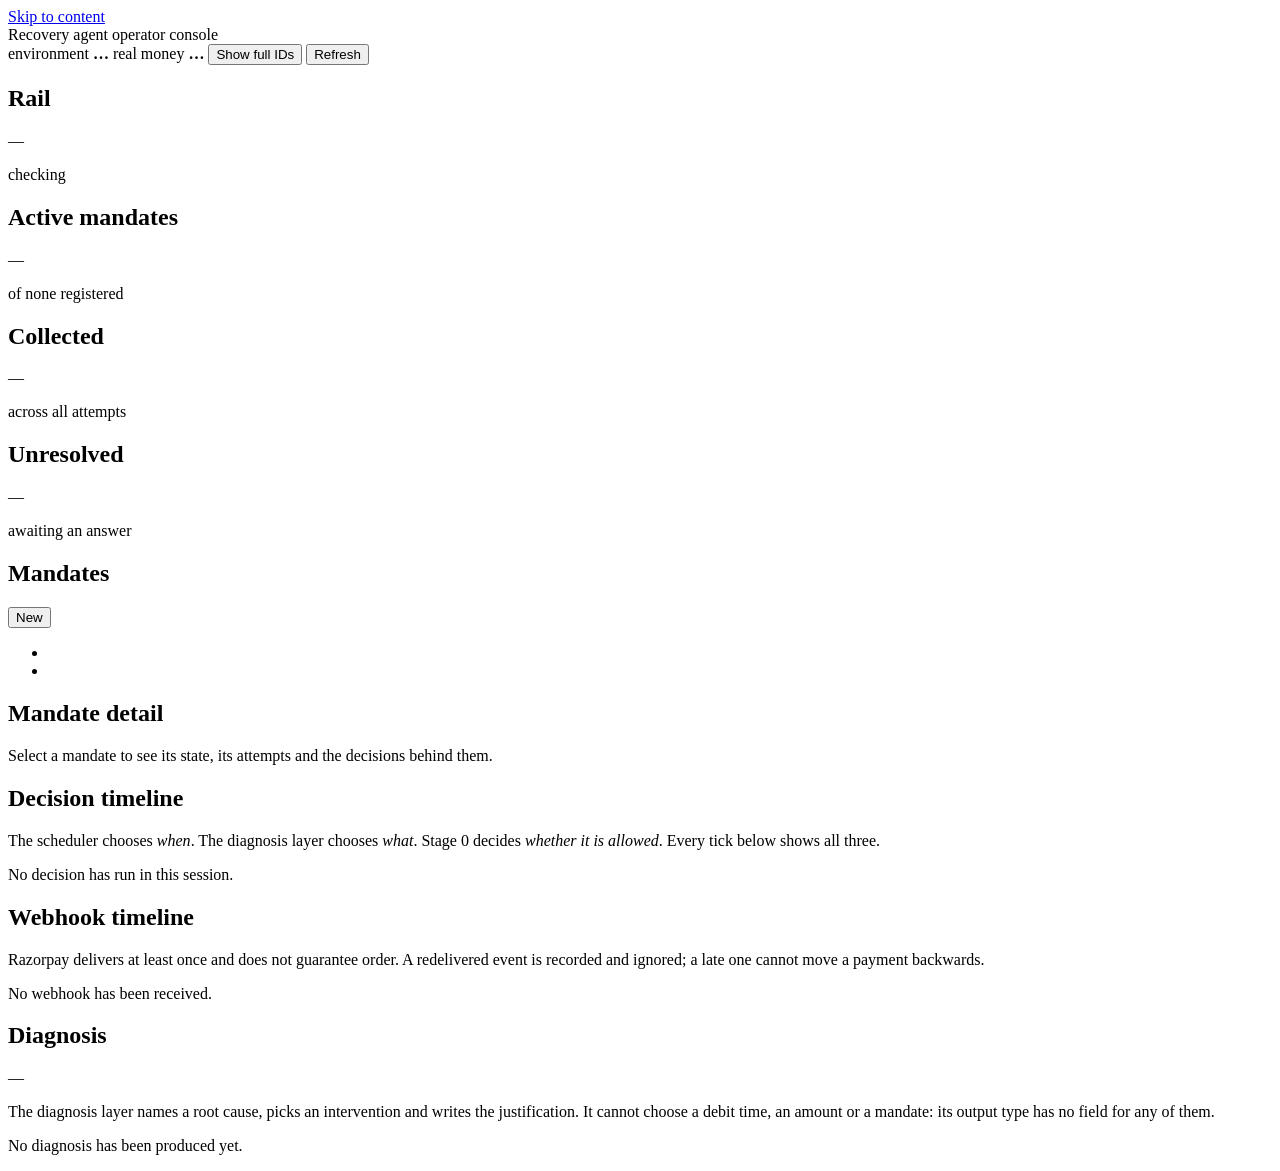
==== live/console/index.html @ c9152489 "Add live Razorpay integration architecture Modified agent/tests/test_layer_isolation.py: - Added L1 " ====
<!doctype html>
<html lang="en">
<head>
<meta charset="utf-8">
<meta name="viewport" content="width=device-width, initial-scale=1">
<title>Recovery agent — operator console</title>
<meta name="robots" content="noindex">
<link rel="stylesheet" href="/app.css">
</head>
<body>

<a class="skip" href="#main">Skip to content</a>

<header class="bar" id="bar">
  <div class="bar-in">
    <div class="brand">
      <span class="dot" id="live-dot" aria-hidden="true"></span>
      <span class="brand-name">Recovery agent</span>
      <span class="brand-sub">operator console</span>
    </div>
    <div class="bar-right">
      <span class="env" id="env-chip" data-state="loading">
        <span class="env-label">environment</span>
        <strong id="env-value">…</strong>
      </span>
      <span class="env" id="debit-chip" data-state="loading">
        <span class="env-label">real money</span>
        <strong id="debit-value">…</strong>
      </span>
      <button class="btn ghost" id="reveal-toggle" type="button"
              aria-pressed="false">Show full IDs</button>
      <button class="btn ghost" id="refresh" type="button">Refresh</button>
    </div>
  </div>
  <p class="bar-note" id="debit-reason"></p>
</header>

<main id="main">

  <!-- ------------------------------------------------------- status row -->
  <section class="grid stats" aria-label="System status">
    <article class="tile">
      <h2>Rail</h2>
      <p class="tile-value" id="stat-rail">—</p>
      <p class="tile-note" id="stat-rail-note">checking</p>
    </article>
    <article class="tile">
      <h2>Active mandates</h2>
      <p class="tile-value" id="stat-mandates">—</p>
      <p class="tile-note" id="stat-mandates-note">of none registered</p>
    </article>
    <article class="tile">
      <h2>Collected</h2>
      <p class="tile-value" id="stat-collected">—</p>
      <p class="tile-note" id="stat-collected-note">across all attempts</p>
    </article>
    <article class="tile">
      <h2>Unresolved</h2>
      <p class="tile-value" id="stat-unresolved">—</p>
      <p class="tile-note" id="stat-unresolved-note">awaiting an answer</p>
    </article>
  </section>

  <div class="split">

    <!-- ------------------------------------------------------- mandates -->
    <section class="panel" aria-labelledby="h-mandates">
      <div class="panel-head">
        <h2 id="h-mandates">Mandates</h2>
        <button class="btn small" id="new-mandate" type="button">New</button>
      </div>
      <ul class="mandates" id="mandate-list" aria-live="polite">
        <li class="skeleton-row"><span class="sk sk-a"></span><span class="sk sk-b"></span></li>
        <li class="skeleton-row"><span class="sk sk-a"></span><span class="sk sk-b"></span></li>
      </ul>
      <p class="empty" id="mandate-empty" hidden>
        No mandate is registered yet. <button class="link" id="empty-new" type="button">Register one</button>
        to see the decision chain run.
      </p>
    </section>

    <!-- -------------------------------------------------------- detail -->
    <section class="panel detail" aria-labelledby="h-detail">
      <div class="panel-head">
        <h2 id="h-detail">Mandate detail</h2>
        <div class="actions" id="detail-actions" hidden>
          <button class="btn small" id="act-authorize" type="button" hidden>Simulate customer authorisation</button>
          <button class="btn small" id="act-decide" type="button">Run a decision tick</button>
          <button class="btn small ghost" id="act-advance" type="button" hidden>Advance 12h</button>
          <button class="btn small ghost" id="act-reconcile" type="button">Reconcile</button>
          <button class="btn small danger" id="act-cancel" type="button">Cancel mandate</button>
        </div>
      </div>

      <p class="empty" id="detail-empty">Select a mandate to see its state, its attempts and the decisions behind them.</p>

      <div id="detail-body" hidden>
        <dl class="facts" id="detail-facts"></dl>

        <h3 class="sub">Payment lifecycle</h3>
        <ol class="lifecycle" id="lifecycle" aria-label="Payment lifecycle"></ol>

        <h3 class="sub">Attempts</h3>
        <div class="tablewrap">
          <table class="tbl" id="attempt-table">
            <thead>
              <tr><th>State</th><th>Amount</th><th>Target hour</th><th>Outcome</th>
                  <th>Order</th><th>Payment</th></tr>
            </thead>
            <tbody></tbody>
          </table>
        </div>
        <p class="empty small" id="attempt-empty" hidden>No debit has been attempted for this mandate.</p>
      </div>
    </section>
  </div>

  <div class="split">
    <!-- ------------------------------------------------------ decisions -->
    <section class="panel" aria-labelledby="h-decisions">
      <div class="panel-head">
        <h2 id="h-decisions">Decision timeline</h2>
      </div>
      <p class="lead">
        The scheduler chooses <em>when</em>. The diagnosis layer chooses
        <em>what</em>. Stage&nbsp;0 decides <em>whether it is allowed</em>.
        Every tick below shows all three.
      </p>
      <ol class="timeline" id="decision-list"></ol>
      <p class="empty" id="decision-empty">No decision has run in this session.</p>
    </section>

    <!-- -------------------------------------------------------- webhooks -->
    <section class="panel" aria-labelledby="h-events">
      <div class="panel-head">
        <h2 id="h-events">Webhook timeline</h2>
      </div>
      <p class="lead">
        Razorpay delivers at least once and does not guarantee order. A
        redelivered event is recorded and ignored; a late one cannot move a
        payment backwards.
      </p>
      <ol class="events" id="event-list"></ol>
      <p class="empty" id="event-empty">No webhook has been received.</p>
    </section>
  </div>

  <!-- ----------------------------------------------------------- LLM -->
  <section class="panel" aria-labelledby="h-llm">
    <div class="panel-head">
      <h2 id="h-llm">Diagnosis</h2>
      <span class="badge muted" id="llm-source">—</span>
    </div>
    <p class="lead constraint">
      The diagnosis layer names a root cause, picks an intervention and writes
      the justification. It cannot choose a debit time, an amount or a mandate:
      its output type has no field for any of them.
    </p>
    <div class="llm" id="llm-body">
      <p class="empty">No diagnosis has been produced yet.</p>
    </div>
  </section>

</main>

<!-- ------------------------------------------------------------- dialog -->
<dialog id="register-dialog" aria-labelledby="reg-title">
  <form method="dialog" id="register-form">
    <h2 id="reg-title">Register a mandate</h2>
    <p class="dialog-note" id="reg-note"></p>

    <label for="reg-name">Customer name</label>
    <input id="reg-name" name="name" required autocomplete="off" value="Demo Customer">

    <label for="reg-email">Email</label>
    <input id="reg-email" name="email" type="email" required autocomplete="off"
           value="demo@example.com">

    <label for="reg-contact">Contact</label>
    <input id="reg-contact" name="contact" required autocomplete="off"
           value="+919000000000">

    <div class="row">
      <div>
        <label for="reg-amount">Debit amount (paise)</label>
        <input id="reg-amount" name="charge_amount_paise" type="number"
               min="100" step="1" required value="100">
        <p class="hint">Razorpay's documented minimum is 100 paise.</p>
      </div>
      <div>
        <label for="reg-max">Mandate ceiling (paise)</label>
        <input id="reg-max" name="max_amount_paise" type="number"
               min="500" step="1" required value="150000">
        <p class="hint">The most the customer authorises per debit.</p>
      </div>
    </div>

    <div class="row">
      <div>
        <label for="reg-salary">Estimated monthly income</label>
        <input id="reg-salary" name="est_salary" type="number" min="0"
               step="1" required value="30000">
        <p class="hint">Cold-start prior. An assumption, not a measurement.</p>
      </div>
      <div>
        <label for="reg-payday">Estimated payday (day of cycle)</label>
        <input id="reg-payday" name="est_payday" type="number" min="0" max="31"
               step="1" required value="3">
        <p class="hint">The belief filter sharpens this from outcomes.</p>
      </div>
    </div>

    <p class="form-error" id="reg-error" hidden></p>

    <div class="dialog-actions">
      <button class="btn ghost" value="cancel" type="submit">Cancel</button>
      <button class="btn" id="reg-submit" value="create" type="submit">Create</button>
    </div>
  </form>
</dialog>

<dialog id="confirm-dialog" aria-labelledby="confirm-title">
  <form method="dialog">
    <h2 id="confirm-title">Cancel this mandate?</h2>
    <p class="dialog-note">
      This deletes the token at Razorpay. The customer would have to authorise
      a new mandate before any further debit. It cannot be undone.
    </p>
    <div class="dialog-actions">
      <button class="btn ghost" value="no" type="submit">Keep it</button>
      <button class="btn danger" value="yes" type="submit">Cancel mandate</button>
    </div>
  </form>
</dialog>

<div class="toasts" id="toasts" aria-live="polite" aria-atomic="false"></div>

<script src="/app.js"></script>
</body>
</html>
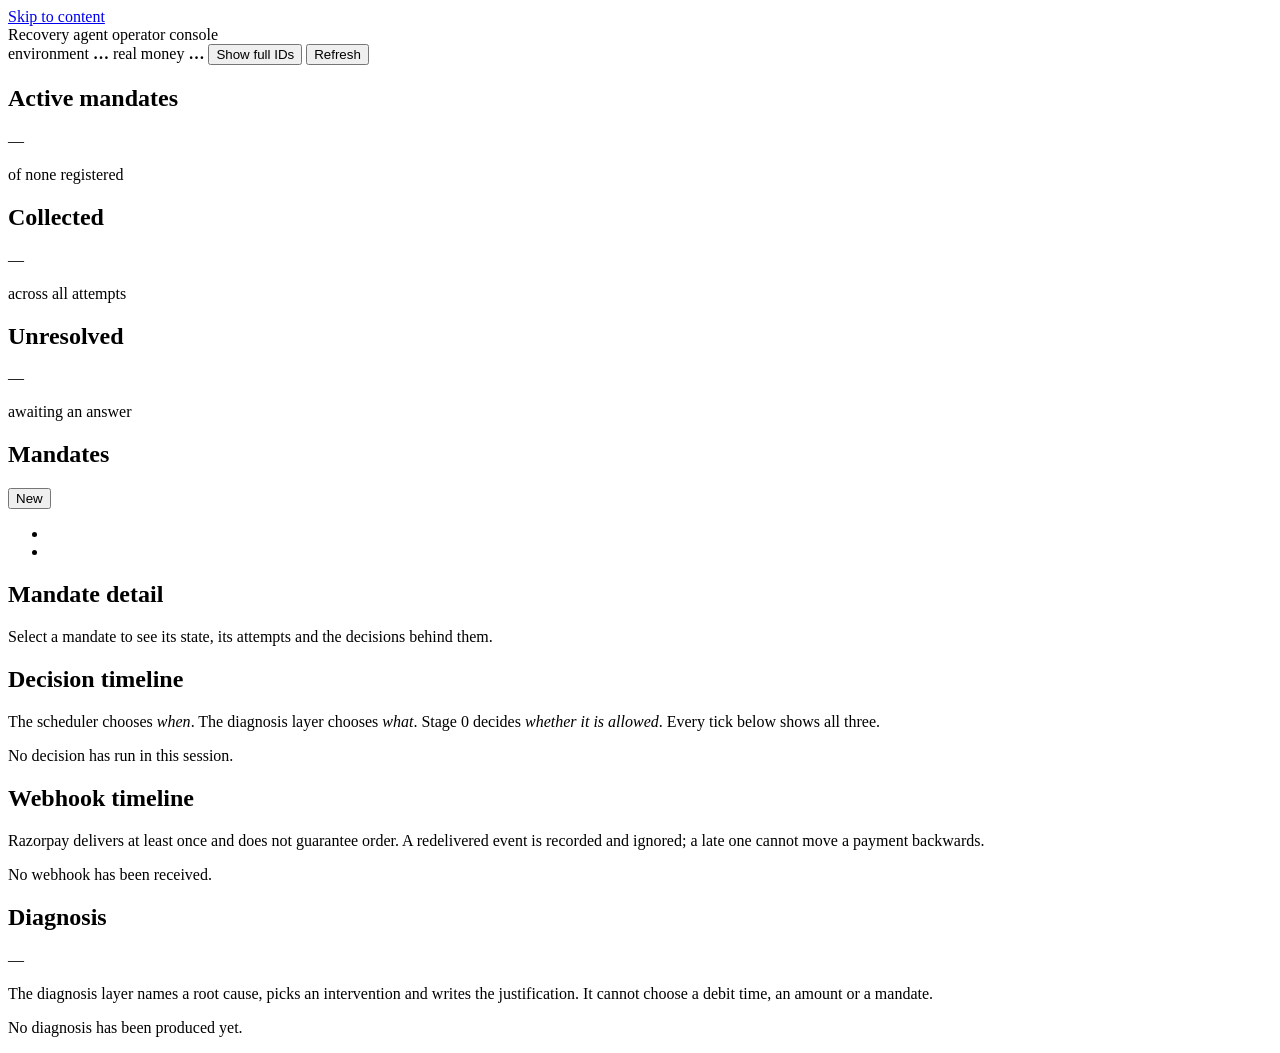
==== commit 083375ba: "Add production-grade Razorpay integration Live integration architecture added. `live/` holds durable" ====
--- a/live/console/index.html
+++ b/live/console/index.html
@@ -39,11 +39,6 @@
 
   <!-- ------------------------------------------------------- status row -->
   <section class="grid stats" aria-label="System status">
-    <article class="tile">
-      <h2>Rail</h2>
-      <p class="tile-value" id="stat-rail">—</p>
-      <p class="tile-note" id="stat-rail-note">checking</p>
-    </article>
     <article class="tile">
       <h2>Active mandates</h2>
       <p class="tile-value" id="stat-mandates">—</p>
@@ -153,8 +148,7 @@
     </div>
     <p class="lead constraint">
       The diagnosis layer names a root cause, picks an intervention and writes
-      the justification. It cannot choose a debit time, an amount or a mandate:
-      its output type has no field for any of them.
+      the justification. It cannot choose a debit time, an amount or a mandate.
     </p>
     <div class="llm" id="llm-body">
       <p class="empty">No diagnosis has been produced yet.</p>
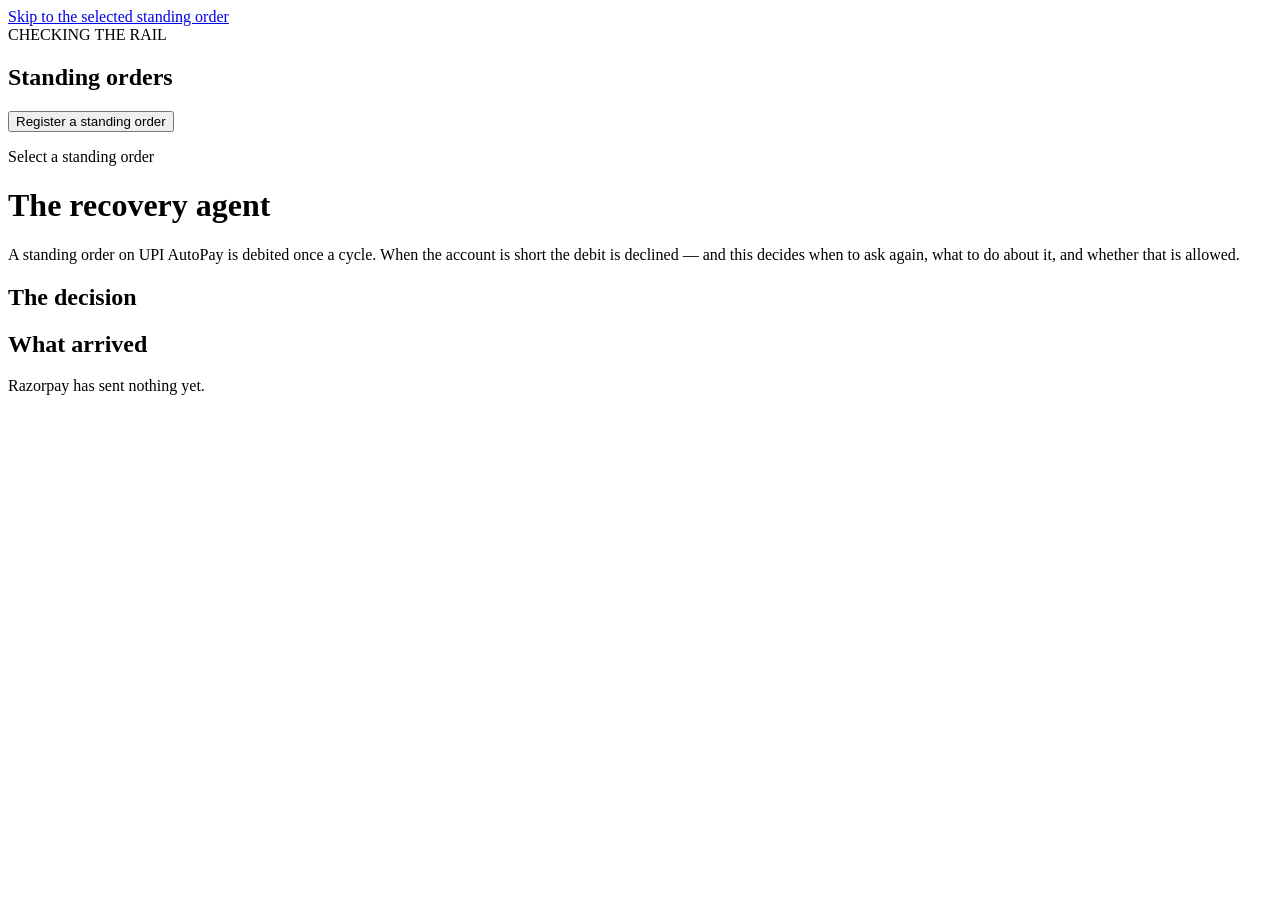
==== commit d0b628a1: "Rebuild the operator console around the authority spine The console was a card grid: seven panels of" ====
--- a/live/console/index.html
+++ b/live/console/index.html
@@ -3,176 +3,135 @@
 <head>
 <meta charset="utf-8">
 <meta name="viewport" content="width=device-width, initial-scale=1">
-<title>Recovery agent — operator console</title>
+<title>Recovery agent — standing orders</title>
 <meta name="robots" content="noindex">
+<!-- NO REMOTE ASSET. `api.py` serves this page under
+     `default-src 'none'; style-src 'self'` with no `font-src`, so a webfont
+     link would fail silently and the page would fall back with no error. The
+     type register comes from weight, scale and tracking on system stacks. -->
 <link rel="stylesheet" href="/app.css">
 </head>
 <body>
 
-<a class="skip" href="#main">Skip to content</a>
-
-<header class="bar" id="bar">
-  <div class="bar-in">
-    <div class="brand">
-      <span class="dot" id="live-dot" aria-hidden="true"></span>
-      <span class="brand-name">Recovery agent</span>
-      <span class="brand-sub">operator console</span>
-    </div>
-    <div class="bar-right">
-      <span class="env" id="env-chip" data-state="loading">
-        <span class="env-label">environment</span>
-        <strong id="env-value">…</strong>
-      </span>
-      <span class="env" id="debit-chip" data-state="loading">
-        <span class="env-label">real money</span>
-        <strong id="debit-value">…</strong>
-      </span>
-      <button class="btn ghost" id="reveal-toggle" type="button"
-              aria-pressed="false">Show full IDs</button>
-      <button class="btn ghost" id="refresh" type="button">Refresh</button>
-    </div>
-  </div>
-  <p class="bar-note" id="debit-reason"></p>
-</header>
-
-<main id="main">
-
-  <!-- ------------------------------------------------------- status row -->
-  <section class="grid stats" aria-label="System status">
-    <article class="tile">
-      <h2>Active mandates</h2>
-      <p class="tile-value" id="stat-mandates">—</p>
-      <p class="tile-note" id="stat-mandates-note">of none registered</p>
-    </article>
-    <article class="tile">
-      <h2>Collected</h2>
-      <p class="tile-value" id="stat-collected">—</p>
-      <p class="tile-note" id="stat-collected-note">across all attempts</p>
-    </article>
-    <article class="tile">
-      <h2>Unresolved</h2>
-      <p class="tile-value" id="stat-unresolved">—</p>
-      <p class="tile-note" id="stat-unresolved-note">awaiting an answer</p>
-    </article>
-  </section>
-
-  <div class="split">
-
-    <!-- ------------------------------------------------------- mandates -->
-    <section class="panel" aria-labelledby="h-mandates">
-      <div class="panel-head">
-        <h2 id="h-mandates">Mandates</h2>
-        <button class="btn small" id="new-mandate" type="button">New</button>
-      </div>
-      <ul class="mandates" id="mandate-list" aria-live="polite">
-        <li class="skeleton-row"><span class="sk sk-a"></span><span class="sk sk-b"></span></li>
-        <li class="skeleton-row"><span class="sk sk-a"></span><span class="sk sk-b"></span></li>
-      </ul>
-      <p class="empty" id="mandate-empty" hidden>
-        No mandate is registered yet. <button class="link" id="empty-new" type="button">Register one</button>
-        to see the decision chain run.
+<a class="skip" href="#order">Skip to the selected standing order</a>
+
+<!-- ===================================================================
+     THE ENVIRONMENT. A full-bleed ruled line, not a badge. Offline it is
+     paper-toned; live it turns the band solid and recolours the page. The
+     environment is the loudest thing here on purpose.
+     =================================================================== -->
+<div class="env" id="env" data-mode="loading">
+  <span class="env-state" id="env-state">CHECKING THE RAIL</span>
+  <span class="env-reason" id="env-reason"></span>
+  <span class="env-clock" id="env-clock"></span>
+</div>
+
+<div class="shell">
+
+  <!-- =================================================================
+       THE ORDERS. Navigation, and the only list on the first screen.
+       ================================================================= -->
+  <nav class="orders" aria-labelledby="orders-h">
+    <h2 id="orders-h">Standing orders</h2>
+    <ul id="order-list"></ul>
+    <p class="orders-empty" id="orders-empty" hidden>
+      Nothing is registered.
+      <button class="link" id="empty-new" type="button">Register a standing order</button>
+      to watch the chain run.
+    </p>
+    <div class="portfolio" id="portfolio" hidden>
+      <div><dt>Collected</dt><dd id="pf-collected">—</dd></div>
+      <div><dt>Attempts collected</dt><dd id="pf-attempts">—</dd></div>
+      <div><dt>Awaiting an answer</dt><dd id="pf-open">—</dd></div>
+    </div>
+    <button class="link add" id="new-order" type="button">Register a standing order</button>
+  </nav>
+
+  <main id="order">
+
+    <!-- ===============================================================
+         THE ANSWER. Which order, what happened, and the chain behind it.
+         =============================================================== -->
+    <header class="head">
+      <div class="head-top">
+        <p class="ident" id="ident">Select a standing order</p>
+        <div class="acts" id="acts" hidden>
+          <button class="act" id="act-authorize" type="button" hidden>Simulate authorisation</button>
+          <button class="act" id="act-advance" type="button" hidden>Advance 12 hours</button>
+          <button class="act" id="act-reconcile" type="button">Reconcile</button>
+          <!-- The only control that can move money. Its treatment changes
+               with what the rail can actually do; see `describeDecide`. -->
+          <button class="act decide" id="act-decide" type="button">Run a decision tick</button>
+        </div>
+      </div>
+
+      <h1 class="answer" id="answer">The recovery agent</h1>
+      <p class="because" id="because">
+        A standing order on UPI AutoPay is debited once a cycle. When the
+        account is short the debit is declined — and this decides when to ask
+        again, what to do about it, and whether that is allowed.
       </p>
+      <p class="blocked" id="blocked" hidden></p>
+    </header>
+
+    <!-- ===============================================================
+         THE SPINE. The defining object: one rule, seven authorities.
+         Razorpay → belief → scheduler WHEN → diagnosis WHAT →
+         Stage 0 WHETHER → provider → webhook.
+         =============================================================== -->
+    <section class="spine-wrap" aria-labelledby="spine-h">
+      <h2 id="spine-h" class="sec">The decision</h2>
+      <ol class="spine" id="spine"></ol>
+      <p class="spine-note" id="spine-note" hidden></p>
     </section>
 
-    <!-- -------------------------------------------------------- detail -->
-    <section class="panel detail" aria-labelledby="h-detail">
-      <div class="panel-head">
-        <h2 id="h-detail">Mandate detail</h2>
-        <div class="actions" id="detail-actions" hidden>
-          <button class="btn small" id="act-authorize" type="button" hidden>Simulate customer authorisation</button>
-          <button class="btn small" id="act-decide" type="button">Run a decision tick</button>
-          <button class="btn small ghost" id="act-advance" type="button" hidden>Advance 12h</button>
-          <button class="btn small ghost" id="act-reconcile" type="button">Reconcile</button>
-          <button class="btn small danger" id="act-cancel" type="button">Cancel mandate</button>
-        </div>
-      </div>
-
-      <p class="empty" id="detail-empty">Select a mandate to see its state, its attempts and the decisions behind them.</p>
-
-      <div id="detail-body" hidden>
-        <dl class="facts" id="detail-facts"></dl>
-
-        <h3 class="sub">Payment lifecycle</h3>
-        <ol class="lifecycle" id="lifecycle" aria-label="Payment lifecycle"></ol>
-
-        <h3 class="sub">Attempts</h3>
-        <div class="tablewrap">
-          <table class="tbl" id="attempt-table">
-            <thead>
-              <tr><th>State</th><th>Amount</th><th>Target hour</th><th>Outcome</th>
-                  <th>Order</th><th>Payment</th></tr>
-            </thead>
-            <tbody></tbody>
-          </table>
-        </div>
-        <p class="empty small" id="attempt-empty" hidden>No debit has been attempted for this mandate.</p>
-      </div>
+    <!-- ===============================================================
+         WHAT ARRIVED. Below the fold on purpose.
+         =============================================================== -->
+    <section class="events-wrap" aria-labelledby="events-h">
+      <h2 id="events-h" class="sec">What arrived</h2>
+      <ol class="rejected" id="rejected-list"></ol>
+      <ol class="events" id="event-list" aria-live="polite"></ol>
+      <p class="none" id="events-none">Razorpay has sent nothing yet.</p>
     </section>
-  </div>
-
-  <div class="split">
-    <!-- ------------------------------------------------------ decisions -->
-    <section class="panel" aria-labelledby="h-decisions">
-      <div class="panel-head">
-        <h2 id="h-decisions">Decision timeline</h2>
-      </div>
-      <p class="lead">
-        The scheduler chooses <em>when</em>. The diagnosis layer chooses
-        <em>what</em>. Stage&nbsp;0 decides <em>whether it is allowed</em>.
-        Every tick below shows all three.
-      </p>
-      <ol class="timeline" id="decision-list"></ol>
-      <p class="empty" id="decision-empty">No decision has run in this session.</p>
+
+    <!-- ===============================================================
+         THE ORDER ITSELF.
+         =============================================================== -->
+    <section class="facts-wrap" aria-labelledby="facts-h" id="facts-wrap" hidden>
+      <h2 id="facts-h" class="sec">The standing order</h2>
+      <dl class="facts" id="facts"></dl>
+      <details class="prov">
+        <summary>Provider record and state history</summary>
+        <dl class="facts thin" id="facts-provider"></dl>
+        <ol class="history" id="history"></ol>
+      </details>
+      <div class="danger-zone" id="danger-zone" hidden>
+        <button class="act quiet" id="reveal-toggle" type="button" aria-pressed="false">Show full identifiers</button>
+        <button class="act cancel" id="act-cancel" type="button">Cancel this standing order</button>
+      </div>
     </section>
-
-    <!-- -------------------------------------------------------- webhooks -->
-    <section class="panel" aria-labelledby="h-events">
-      <div class="panel-head">
-        <h2 id="h-events">Webhook timeline</h2>
-      </div>
-      <p class="lead">
-        Razorpay delivers at least once and does not guarantee order. A
-        redelivered event is recorded and ignored; a late one cannot move a
-        payment backwards.
-      </p>
-      <ol class="events" id="event-list"></ol>
-      <p class="empty" id="event-empty">No webhook has been received.</p>
-    </section>
-  </div>
-
-  <!-- ----------------------------------------------------------- LLM -->
-  <section class="panel" aria-labelledby="h-llm">
-    <div class="panel-head">
-      <h2 id="h-llm">Diagnosis</h2>
-      <span class="badge muted" id="llm-source">—</span>
-    </div>
-    <p class="lead constraint">
-      The diagnosis layer names a root cause, picks an intervention and writes
-      the justification. It cannot choose a debit time, an amount or a mandate.
-    </p>
-    <div class="llm" id="llm-body">
-      <p class="empty">No diagnosis has been produced yet.</p>
-    </div>
-  </section>
-
-</main>
-
-<!-- ------------------------------------------------------------- dialog -->
+  </main>
+</div>
+
+<!-- ==================================================================
+     DIALOGS
+     ================================================================== -->
 <dialog id="register-dialog" aria-labelledby="reg-title">
   <form method="dialog" id="register-form">
-    <h2 id="reg-title">Register a mandate</h2>
+    <h2 id="reg-title">Register a standing order</h2>
     <p class="dialog-note" id="reg-note"></p>
 
     <label for="reg-name">Customer name</label>
-    <input id="reg-name" name="name" required autocomplete="off" value="Demo Customer">
+    <input id="reg-name" name="name" required autocomplete="off" value="Ananya Rao">
 
     <label for="reg-email">Email</label>
     <input id="reg-email" name="email" type="email" required autocomplete="off"
-           value="demo@example.com">
+           value="ananya@example.com">
 
     <label for="reg-contact">Contact</label>
     <input id="reg-contact" name="contact" required autocomplete="off"
-           value="+919000000000">
+           value="+919000000001">
 
     <div class="row">
       <div>
@@ -194,7 +153,7 @@
         <label for="reg-salary">Estimated monthly income</label>
         <input id="reg-salary" name="est_salary" type="number" min="0"
                step="1" required value="30000">
-        <p class="hint">Cold-start prior. An assumption, not a measurement.</p>
+        <p class="hint">Cold-start prior. An operator estimate, not a measurement.</p>
       </div>
       <div>
         <label for="reg-payday">Estimated payday (day of cycle)</label>
@@ -207,22 +166,64 @@
     <p class="form-error" id="reg-error" hidden></p>
 
     <div class="dialog-actions">
-      <button class="btn ghost" value="cancel" type="submit">Cancel</button>
-      <button class="btn" id="reg-submit" value="create" type="submit">Create</button>
+      <button class="act" value="cancel" type="submit">Cancel</button>
+      <button class="act solid" id="reg-submit" value="create" type="submit">Create</button>
+    </div>
+  </form>
+</dialog>
+
+<!-- The only control that can move real money. The dialog names the
+     environment, the order, the customer and the amount, because a
+     confirmation that does not say what is about to happen is a second click,
+     not a decision. -->
+<dialog id="debit-dialog" aria-labelledby="debit-title">
+  <form method="dialog">
+    <h2 id="debit-title">Run the chain on the LIVE rail</h2>
+    <p class="dialog-note">
+      This runs the scheduler, the diagnosis layer and Stage&nbsp;0. If all five
+      rules permit and the hour has come, <strong>it submits a real UPI AutoPay
+      debit and money leaves the customer's bank account.</strong> It cannot be
+      recalled.
+    </p>
+    <dl class="dialog-facts">
+      <dt>Environment</dt><dd id="debit-env">—</dd>
+      <dt>Standing order</dt><dd id="debit-mandate">—</dd>
+      <dt>Customer</dt><dd id="debit-customer">—</dd>
+      <dt>Amount at risk</dt><dd id="debit-amount">—</dd>
+    </dl>
+    <div class="dialog-actions">
+      <button class="act" value="no" type="submit">Do not run it</button>
+      <button class="act danger" value="yes" type="submit">Run it — money may move</button>
+    </div>
+  </form>
+</dialog>
+
+<dialog id="token-dialog" aria-labelledby="token-title">
+  <form method="dialog" id="token-form">
+    <h2 id="token-title">Operator token required</h2>
+    <p class="dialog-note">
+      This service is configured with <code>RECOVERY_OPERATOR_TOKEN</code>. The
+      token is held for this browser tab only and is never stored on disk.
+    </p>
+    <label for="token-input">Operator token</label>
+    <input id="token-input" name="token" type="password" required autocomplete="off">
+    <div class="dialog-actions">
+      <button class="act" value="no" type="submit">Cancel</button>
+      <button class="act solid" value="yes" type="submit">Use this token</button>
     </div>
   </form>
 </dialog>
 
 <dialog id="confirm-dialog" aria-labelledby="confirm-title">
   <form method="dialog">
-    <h2 id="confirm-title">Cancel this mandate?</h2>
+    <h2 id="confirm-title">Cancel this standing order?</h2>
     <p class="dialog-note">
-      This deletes the token at Razorpay. The customer would have to authorise
-      a new mandate before any further debit. It cannot be undone.
-    </p>
-    <div class="dialog-actions">
-      <button class="btn ghost" value="no" type="submit">Keep it</button>
-      <button class="btn danger" value="yes" type="submit">Cancel mandate</button>
+      This deletes the token at Razorpay. The customer would have to authorise a
+      new mandate in their UPI app before any further debit. It cannot be undone.
+    </p>
+    <div class="dialog-actions">
+      <button class="act" value="no" type="submit">Keep it</button>
+      <button class="act danger" value="yes" type="submit">Cancel the order</button>
     </div>
   </form>
 </dialog>
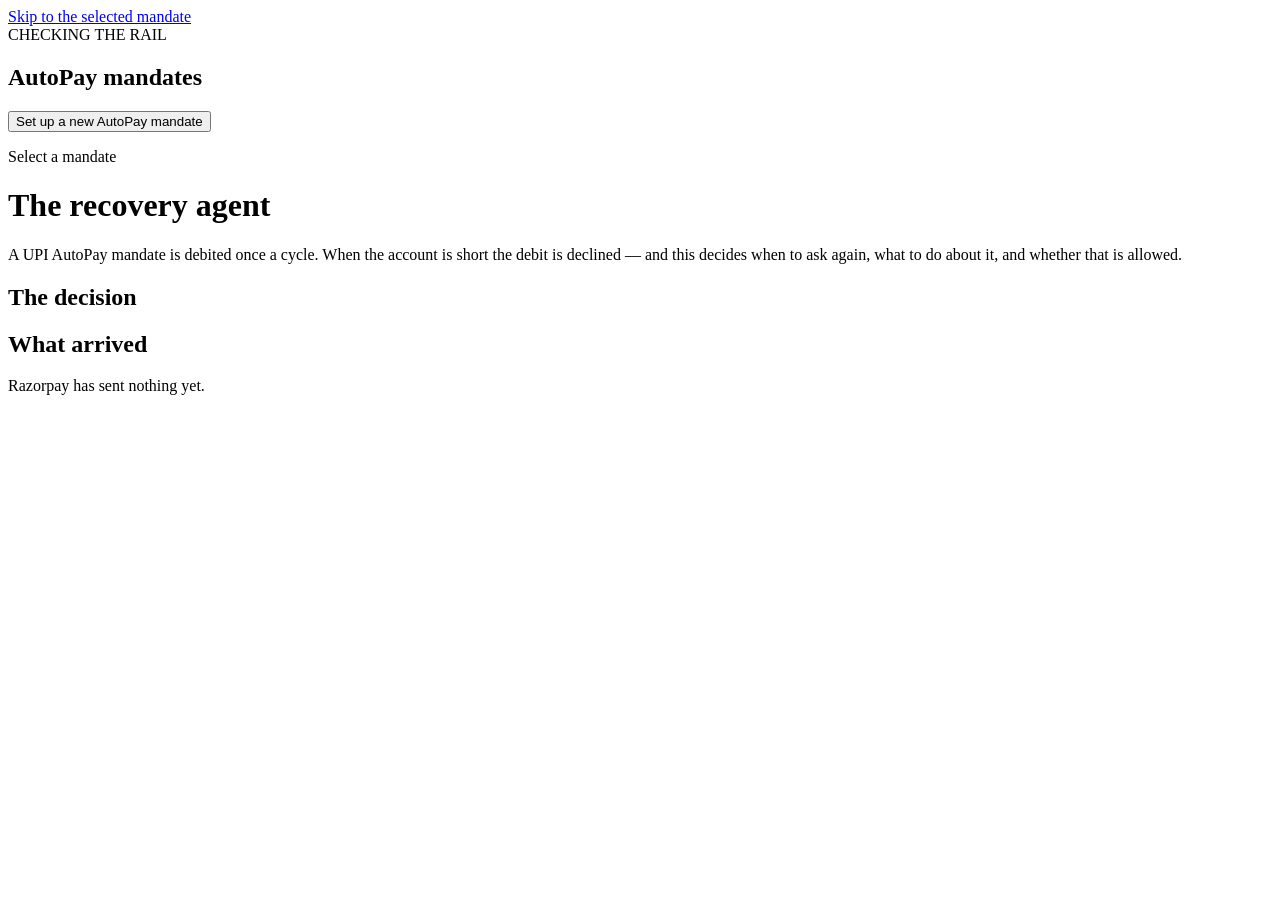
==== commit 9212fd2b: "Rebuild the operator console around the authority spine, and add the demo The console now answers on" ====
--- a/live/console/index.html
+++ b/live/console/index.html
@@ -3,7 +3,7 @@
 <head>
 <meta charset="utf-8">
 <meta name="viewport" content="width=device-width, initial-scale=1">
-<title>Recovery agent — standing orders</title>
+<title>Recovery agent — AutoPay mandates</title>
 <meta name="robots" content="noindex">
 <!-- NO REMOTE ASSET. `api.py` serves this page under
      `default-src 'none'; style-src 'self'` with no `font-src`, so a webfont
@@ -13,30 +13,35 @@
 </head>
 <body>
 
-<a class="skip" href="#order">Skip to the selected standing order</a>
+<a class="skip" href="#order">Skip to the selected mandate</a>
 
 <!-- ===================================================================
      THE ENVIRONMENT. A full-bleed ruled line, not a badge. Offline it is
      paper-toned; live it turns the band solid and recolours the page. The
      environment is the loudest thing here on purpose.
+
+     The clock control lives here, beside the clock it moves, and not in the
+     row of actions on a mandate: it moves the service's clock, not that
+     mandate's.
      =================================================================== -->
 <div class="env" id="env" data-mode="loading">
   <span class="env-state" id="env-state">CHECKING THE RAIL</span>
   <span class="env-reason" id="env-reason"></span>
   <span class="env-clock" id="env-clock"></span>
+  <button class="act quiet env-act" id="act-advance" type="button" hidden>Move the clock to the next decision</button>
 </div>
 
 <div class="shell">
 
   <!-- =================================================================
-       THE ORDERS. Navigation, and the only list on the first screen.
+       THE MANDATES. Navigation, and the only list on the first screen.
        ================================================================= -->
   <nav class="orders" aria-labelledby="orders-h">
-    <h2 id="orders-h">Standing orders</h2>
+    <h2 id="orders-h">AutoPay mandates</h2>
     <ul id="order-list"></ul>
     <p class="orders-empty" id="orders-empty" hidden>
       Nothing is registered.
-      <button class="link" id="empty-new" type="button">Register a standing order</button>
+      <button class="link" id="empty-new" type="button">Set up a new AutoPay mandate</button>
       to watch the chain run.
     </p>
     <div class="portfolio" id="portfolio" hidden>
@@ -44,32 +49,31 @@
       <div><dt>Attempts collected</dt><dd id="pf-attempts">—</dd></div>
       <div><dt>Awaiting an answer</dt><dd id="pf-open">—</dd></div>
     </div>
-    <button class="link add" id="new-order" type="button">Register a standing order</button>
+    <button class="link add" id="new-order" type="button">Set up a new AutoPay mandate</button>
   </nav>
 
   <main id="order">
 
     <!-- ===============================================================
-         THE ANSWER. Which order, what happened, and the chain behind it.
+         THE ANSWER. Which mandate, what happened, and the chain behind it.
          =============================================================== -->
     <header class="head">
       <div class="head-top">
-        <p class="ident" id="ident">Select a standing order</p>
+        <p class="ident" id="ident">Select a mandate</p>
         <div class="acts" id="acts" hidden>
-          <button class="act" id="act-authorize" type="button" hidden>Simulate authorisation</button>
-          <button class="act" id="act-advance" type="button" hidden>Advance 12 hours</button>
-          <button class="act" id="act-reconcile" type="button">Reconcile</button>
-          <!-- The only control that can move money. Its treatment changes
-               with what the rail can actually do; see `describeDecide`. -->
-          <button class="act decide" id="act-decide" type="button">Run a decision tick</button>
+          <button class="act" id="act-authorize" type="button" hidden>Approve it, as the customer would</button>
+          <!-- The only control that can move money, alone on this row. Its
+               treatment changes with what the rail can actually do; see
+               `renderActions`. -->
+          <button class="act decide" id="act-decide" type="button">Ask the agent what to do now</button>
         </div>
       </div>
 
       <h1 class="answer" id="answer">The recovery agent</h1>
       <p class="because" id="because">
-        A standing order on UPI AutoPay is debited once a cycle. When the
-        account is short the debit is declined — and this decides when to ask
-        again, what to do about it, and whether that is allowed.
+        A UPI AutoPay mandate is debited once a cycle. When the account is
+        short the debit is declined — and this decides when to ask again, what
+        to do about it, and whether that is allowed.
       </p>
       <p class="blocked" id="blocked" hidden></p>
     </header>
@@ -81,25 +85,48 @@
          =============================================================== -->
     <section class="spine-wrap" aria-labelledby="spine-h">
       <h2 id="spine-h" class="sec">The decision</h2>
+      <!-- A TICK THAT DESCRIBES A DIFFERENT MOMENT FROM THE ATTEMPT BELOW.
+           It gets its own block rather than being folded into the spine; see
+           `renderLatest`. -->
+      <div class="latest" id="latest" hidden>
+        <p class="latest-h" id="latest-h"></p>
+        <p class="latest-d" id="latest-d"></p>
+      </div>
       <ol class="spine" id="spine"></ol>
       <p class="spine-note" id="spine-note" hidden></p>
     </section>
 
     <!-- ===============================================================
-         WHAT ARRIVED. Below the fold on purpose.
+         WHAT ARRIVED. Below the fold on purpose. One block per attempt,
+         in the order the attempts happened; the raw deliveries are behind
+         a disclosure inside each block.
          =============================================================== -->
     <section class="events-wrap" aria-labelledby="events-h">
-      <h2 id="events-h" class="sec">What arrived</h2>
-      <ol class="rejected" id="rejected-list"></ol>
+      <div class="events-head">
+        <h2 id="events-h" class="sec">What arrived</h2>
+        <button class="act quiet" id="act-reconcile" type="button" hidden>Ask Razorpay how the unanswered debits ended</button>
+      </div>
       <ol class="events" id="event-list" aria-live="polite"></ol>
       <p class="none" id="events-none">Razorpay has sent nothing yet.</p>
     </section>
 
     <!-- ===============================================================
-         THE ORDER ITSELF.
+         REFUSED. Deliveries that failed signature verification. NEVER
+         under "What arrived": nothing here is a delivery this service
+         accepted, and a forgery is refused the deduplication key on
+         purpose. See `domain.WebhookEvent`.
+         =============================================================== -->
+    <section class="refused-wrap" id="refused-wrap" aria-labelledby="refused-h" hidden>
+      <h2 id="refused-h" class="sec">Refused</h2>
+      <p class="refused-lede" id="refused-lede"></p>
+      <ol class="rejected" id="rejected-list"></ol>
+    </section>
+
+    <!-- ===============================================================
+         THE MANDATE ITSELF.
          =============================================================== -->
     <section class="facts-wrap" aria-labelledby="facts-h" id="facts-wrap" hidden>
-      <h2 id="facts-h" class="sec">The standing order</h2>
+      <h2 id="facts-h" class="sec">The mandate</h2>
       <dl class="facts" id="facts"></dl>
       <details class="prov">
         <summary>Provider record and state history</summary>
@@ -108,7 +135,7 @@
       </details>
       <div class="danger-zone" id="danger-zone" hidden>
         <button class="act quiet" id="reveal-toggle" type="button" aria-pressed="false">Show full identifiers</button>
-        <button class="act cancel" id="act-cancel" type="button">Cancel this standing order</button>
+        <button class="act cancel" id="act-cancel" type="button">Cancel this mandate</button>
       </div>
     </section>
   </main>
@@ -119,7 +146,7 @@
      ================================================================== -->
 <dialog id="register-dialog" aria-labelledby="reg-title">
   <form method="dialog" id="register-form">
-    <h2 id="reg-title">Register a standing order</h2>
+    <h2 id="reg-title">Set up a new AutoPay mandate</h2>
     <p class="dialog-note" id="reg-note"></p>
 
     <label for="reg-name">Customer name</label>
@@ -173,7 +200,7 @@
 </dialog>
 
 <!-- The only control that can move real money. The dialog names the
-     environment, the order, the customer and the amount, because a
+     environment, the mandate, the customer and the amount, because a
      confirmation that does not say what is about to happen is a second click,
      not a decision. -->
 <dialog id="debit-dialog" aria-labelledby="debit-title">
@@ -187,7 +214,7 @@
     </p>
     <dl class="dialog-facts">
       <dt>Environment</dt><dd id="debit-env">—</dd>
-      <dt>Standing order</dt><dd id="debit-mandate">—</dd>
+      <dt>Mandate</dt><dd id="debit-mandate">—</dd>
       <dt>Customer</dt><dd id="debit-customer">—</dd>
       <dt>Amount at risk</dt><dd id="debit-amount">—</dd>
     </dl>
@@ -216,14 +243,14 @@
 
 <dialog id="confirm-dialog" aria-labelledby="confirm-title">
   <form method="dialog">
-    <h2 id="confirm-title">Cancel this standing order?</h2>
+    <h2 id="confirm-title">Cancel this mandate?</h2>
     <p class="dialog-note">
       This deletes the token at Razorpay. The customer would have to authorise a
       new mandate in their UPI app before any further debit. It cannot be undone.
     </p>
     <div class="dialog-actions">
       <button class="act" value="no" type="submit">Keep it</button>
-      <button class="act danger" value="yes" type="submit">Cancel the order</button>
+      <button class="act danger" value="yes" type="submit">Cancel the mandate</button>
     </div>
   </form>
 </dialog>
